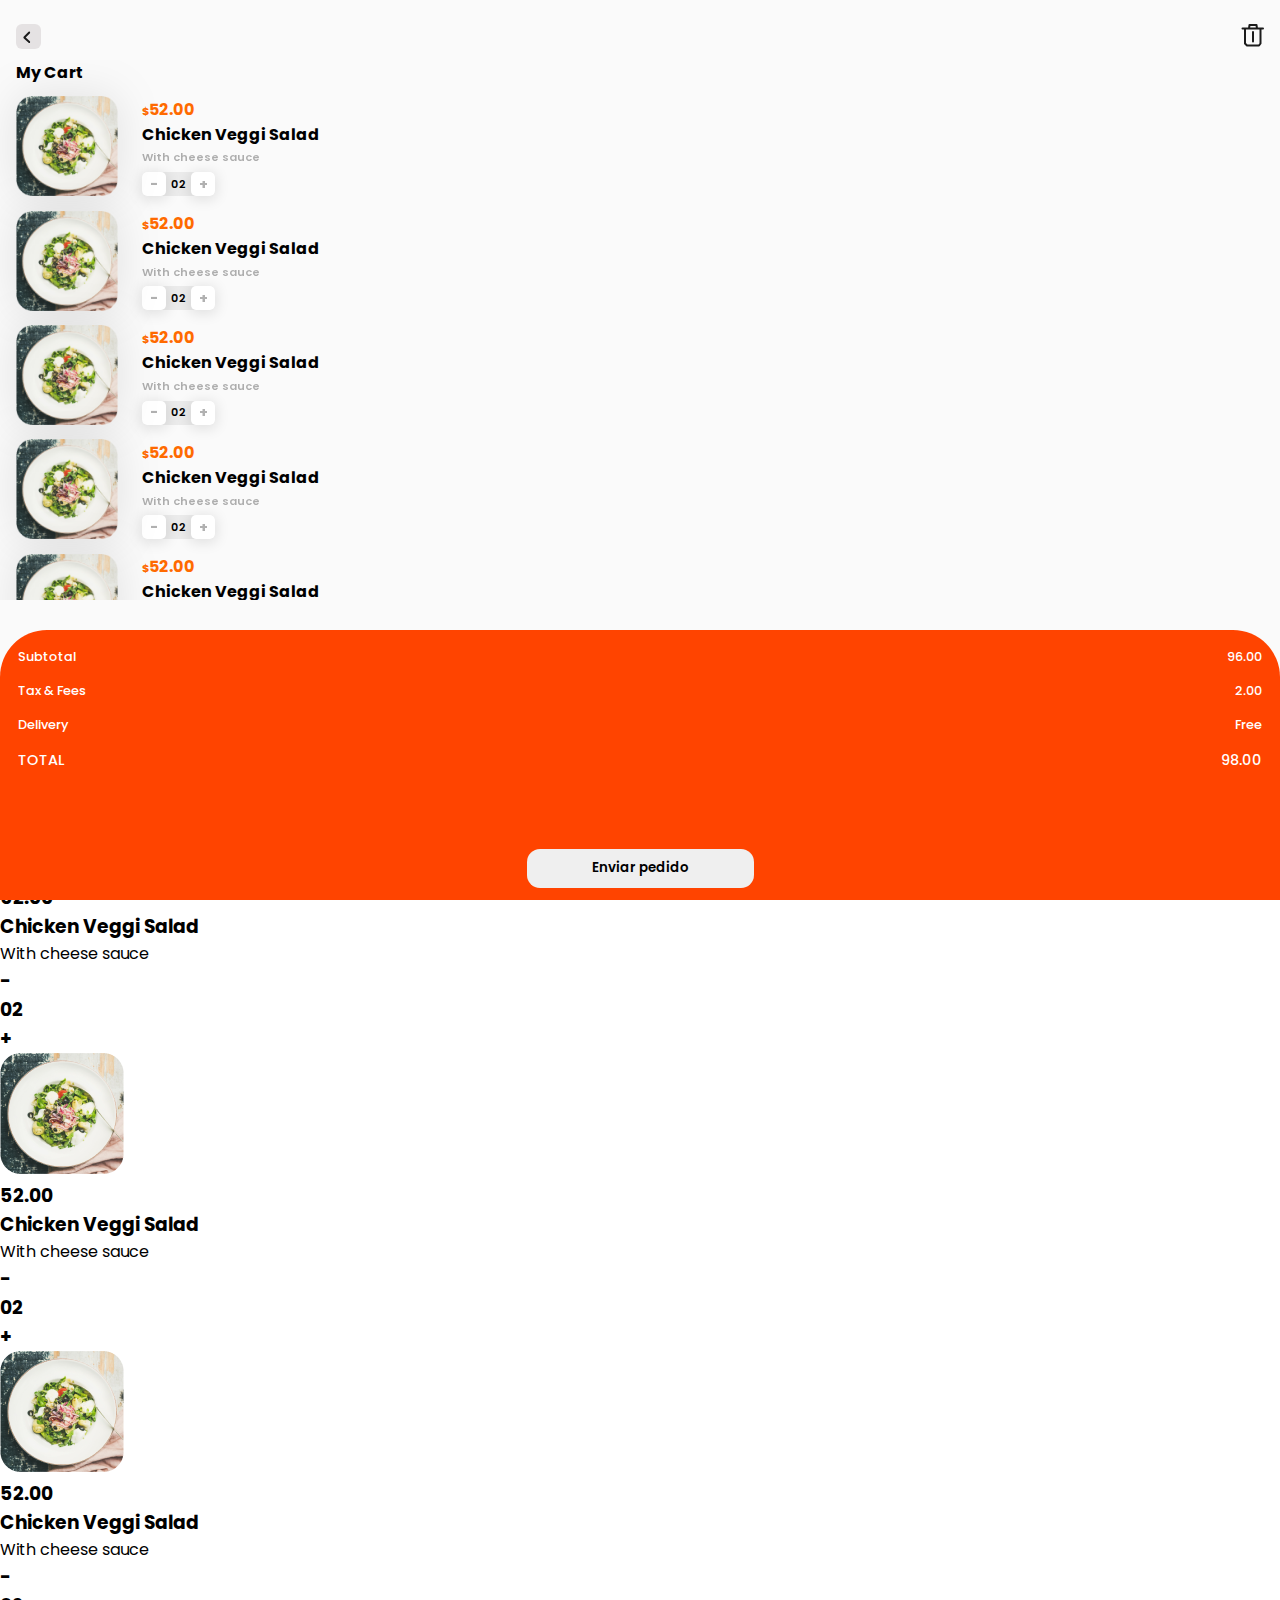
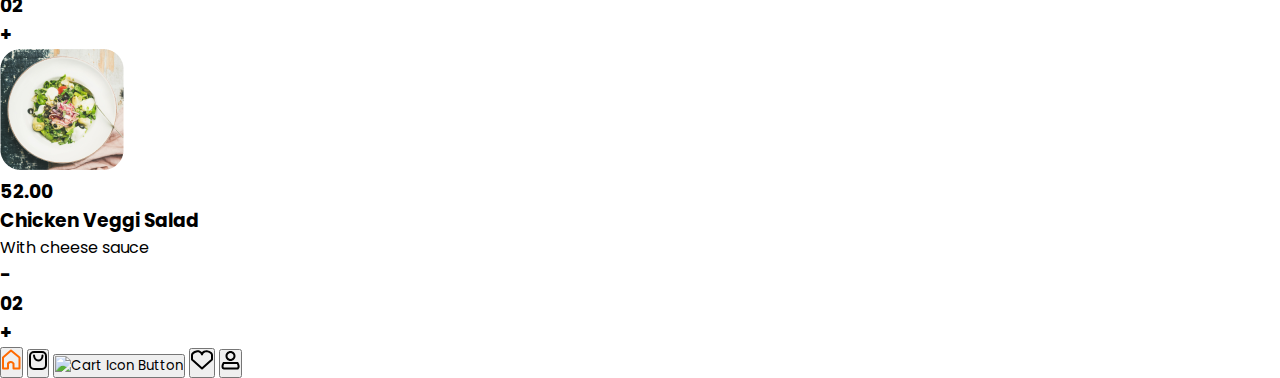
==== index.html @ b4aab3a8 "summary_placed" ====
<!DOCTYPE html>
<html lang="en" dir="ltr">

  <head>
    <meta charset="utf-8">
    <meta http-equiv="X-UA-Compatible" content="IE=edge">
    <meta name="viewport" content="width=device-width,initial-scale=1.0">
    <link rel="preconnect" href="https://fonts.gstatic.com">
    <link href="https://fonts.googleapis.com/css2?family=Poppins:wght@200;300;400;500;600;700&display=swap" rel="stylesheet">
    <link rel="stylesheet" href="./css/app.css">
    <title>Food For Home</title>
  </head>

  <body>
    <div class="main-page">

      <header>
        <nav>
          <h2 class="logo">Food House</h2>
          <img src="./img/menu.svg" alt="">
        </nav>
        <div class="title">
          <h1>Food For Home</h1>
          <p>Lorem ipsum dolor sit amet, consectetur</p>
        </div>
      </header>

      <main>
        <section class="clasification">
          <div class="clasification__item">
            <img src="./img/breakfast.svg" alt="">
            <h4>Breakfast</h4>
          </div>
          <div class="clasification__item">
            <img src="./img/fast-food.svg" alt="">
            <h4>Fast Food</h4>
          </div>
          <div class="clasification__item">
            <img src="./img/dinner.svg" alt="">
            <h4>Dinner</h4>
          </div>
          <div class="clasification__item">
            <img src="./img/cake-slice.svg" alt="">
            <h4>Dessert</h4>
          </div>
        </section>

        <section class="menu">
          <div class="menu__item">
            <img class="menu__item-img" src="./img/chicken-veggi-salad.png" alt="">
            <div class="menu__item-text">
              <h3 class="menu__item-price">52.00</h3>
              <h3 class="menu__item-title">Chicken Veggi Salad</h3>
              <p class="menu__item-desc">With cheese sauce</p>
              <div class="menu__item-amount">
                <div class="menu__item-amount-minus">
                  <h3>-</h3>
                </div>
                <h3 class="menu__item-amount-count">02</h3>
                <div class="menu__item-amount-plus">
                  <h3>+</h3>
                </div>
              </div>
            </div>
          </div>
          <div class="menu__item">
            <img class="menu__item-img" src="./img/chicken-veggi-salad.png" alt="">
            <div class="menu__item-text">
              <h3 class="menu__item-price">52.00</h3>
              <h3 class="menu__item-title">Chicken Veggi Salad</h3>
              <p class="menu__item-desc">With cheese sauce</p>
              <div class="menu__item-amount">
                <div class="menu__item-amount-minus">
                  <h3>-</h3>
                </div>
                <h3 class="menu__item-amount-count">02</h3>
                <div class="menu__item-amount-plus">
                  <h3>+</h3>
                </div>
              </div>
            </div>
          </div>
          <div class="menu__item">
            <img class="menu__item-img" src="./img/chicken-veggi-salad.png" alt="">
            <div class="menu__item-text">
              <h3 class="menu__item-price">52.00</h3>
              <h3 class="menu__item-title">Chicken Veggi Salad</h3>
              <p class="menu__item-desc">With cheese sauce</p>
              <div class="menu__item-amount">
                <div class="menu__item-amount-minus">
                  <h3>-</h3>
                </div>
                <h3 class="menu__item-amount-count">02</h3>
                <div class="menu__item-amount-plus">
                  <h3>+</h3>
                </div>
              </div>
            </div>
          </div>
          <div class="menu__item">
            <img class="menu__item-img" src="./img/chicken-veggi-salad.png" alt="">
            <div class="menu__item-text">
              <h3 class="menu__item-price">52.00</h3>
              <h3 class="menu__item-title">Chicken Veggi Salad</h3>
              <p class="menu__item-desc">With cheese sauce</p>
              <div class="menu__item-amount">
                <div class="menu__item-amount-minus">
                  <h3>-</h3>
                </div>
                <h3 class="menu__item-amount-count">02</h3>
                <div class="menu__item-amount-plus">
                  <h3>+</h3>
                </div>
              </div>
            </div>
          </div>
          <div class="menu__item">
            <img class="menu__item-img" src="./img/chicken-veggi-salad.png" alt="">
            <div class="menu__item-text">
              <h3 class="menu__item-price">52.00</h3>
              <h3 class="menu__item-title">Chicken Veggi Salad</h3>
              <p class="menu__item-desc">With cheese sauce</p>
              <div class="menu__item-amount">
                <div class="menu__item-amount-minus">
                  <h3>-</h3>
                </div>
                <h3 class="menu__item-amount-count">02</h3>
                <div class="menu__item-amount-plus">
                  <h3>+</h3>
                </div>
              </div>
            </div>
          </div>
        </section>
      </main>

      <nav class="icons-footer">
        <div class="nav__greadient"></div>
        <button class="home" type="button" name="button">
          <svg width="19" height="21" viewBox="0 0 19 21" fill="none" xmlns="http://www.w3.org/2000/svg">
            <path d="M6 19.5H1V8.5L9 1.5L17.5 8.5V19.5H11.5V14.5C9.5 11.7 7 13.3333 6 14.5V19.5Z" stroke="#FF6900" stroke-width="2" stroke-linecap="square" stroke-linejoin="round" />
          </svg>
        </button>
        <button class="pack" type="button" name="button">
          <svg width="18" height="19" viewBox="0 0 18 19" fill="none" xmlns="http://www.w3.org/2000/svg">
            <path d="M5 4.5C5 4.5 5.5 9.5 9.5 9.5C13.5 9.5 13.5 4.5 13.5 4.5M5 18H13C15.2091 18 17 16.2091 17 14V5C17 2.79086 15.2091 1 13 1H5C2.79086 1 1 2.79086 1 5V14C1 16.2091 2.79086 18 5 18Z" stroke="black" stroke-opacity="1" stroke-width="2"
              stroke-linecap="round" stroke-linejoin="round" />
          </svg>
        </button>
        <button class="boton-cart" type="button" name="button">
          <img src="./img/vector_cart.svg" alt="Cart Icon Button">
        </button>
        <button class="heart" type="button" name="button">
          <svg width="22" height="20" viewBox="0 0 22 20" fill="none" xmlns="http://www.w3.org/2000/svg">
            <path opacity="1"
              d="M1.66896 8.75678C1.25845 8.38732 0.626165 8.4206 0.256706 8.83111C-0.112753 9.24162 -0.0794747 9.87391 0.331035 10.2434L1.66896 8.75678ZM11 18.5001L10.331 19.2434C10.7113 19.5856 11.2887 19.5856 11.669 19.2434L11 18.5001ZM21 9.50007L21.669 10.2434C21.8797 10.0537 22 9.78356 22 9.50007H21ZM10.0352 4.23697C9.88992 4.76979 10.2041 5.31953 10.7369 5.46485C11.2697 5.61016 11.8194 5.29603 11.9648 4.7632L10.0352 4.23697ZM0 9.50008C0 10.0524 0.447715 10.5001 1 10.5001C1.55228 10.5001 2 10.0524 2 9.50008H0ZM10.0352 4.76321C10.1806 5.29603 10.7303 5.61017 11.2631 5.46486C11.7959 5.31954 12.1101 4.7698 11.9648 4.23697L10.0352 4.76321ZM0.331035 10.2434L10.331 19.2434L11.669 17.7568L1.66896 8.75678L0.331035 10.2434ZM11.669 19.2434L21.669 10.2434L20.331 8.75678L10.331 17.7568L11.669 19.2434ZM22 9.50007V5.00007H20V9.50007H22ZM22 5.00007C22 3.70078 21.2174 2.62842 20.2639 1.88381C19.2967 1.12843 18.0261 0.599352 16.7226 0.387975C15.4201 0.176765 13.9993 0.269809 12.7621 0.864406C11.4933 1.47424 10.4866 2.58191 10.0352 4.23697L11.9648 4.7632C12.2634 3.66826 12.8817 3.02593 13.6285 2.66702C14.407 2.29286 15.3924 2.1984 16.4024 2.36219C17.4114 2.5258 18.3596 2.93422 19.0329 3.46009C19.7201 3.99673 20 4.54936 20 5.00007H22ZM2 9.50008V5.21515H0V9.50008H2ZM2 5.21515C2 4.75972 2.28487 4.19123 2.97888 3.63219C3.65742 3.0856 4.60976 2.65314 5.6198 2.46587C6.63203 2.27819 7.61427 2.35198 8.38632 2.7076C9.12357 3.04719 9.73745 3.67133 10.0352 4.76321L11.9648 4.23697C11.5125 2.57886 10.5014 1.47988 9.22305 0.891046C7.97948 0.318241 6.55547 0.258298 5.2552 0.499383C3.95274 0.740873 2.68633 1.29967 1.72425 2.07466C0.77763 2.83719 0 3.92058 0 5.21515H2Z"
              fill="black" fill-opacity="1" />
          </svg>
        </button>
        <button class="user" type="button" name="button">
          <svg width="19" height="19" viewBox="0 0 19 19" fill="none" xmlns="http://www.w3.org/2000/svg">
            <path fill-rule="evenodd" clip-rule="evenodd"
              d="M9.5 8C11.1569 8 12.5 6.65685 12.5 5C12.5 3.34315 11.1569 2 9.5 2C7.84314 2 6.5 3.34315 6.5 5C6.5 6.65685 7.84314 8 9.5 8ZM9.5 10C12.2614 10 14.5 7.76142 14.5 5C14.5 2.23858 12.2614 0 9.5 0C6.73857 0 4.5 2.23858 4.5 5C4.5 7.76142 6.73857 10 9.5 10ZM15.9181 13H3.18623C2.89756 13.5603 2.6246 14.2677 2.53244 14.9365C2.42977 15.6816 2.56128 16.1808 2.92286 16.5H16.1814C16.543 16.1808 16.6745 15.6816 16.5719 14.9365C16.4797 14.2677 16.2067 13.5603 15.9181 13ZM16.5183 18.5H16.6803C17.0771 18.5 17.42 18.2688 17.5815 17.9338C18.5612 17.0232 18.7006 15.7336 18.5531 14.6635C18.3832 13.4303 17.8197 12.2291 17.3579 11.4859C17.3399 11.4559 17.3203 11.4269 17.2993 11.399C17.2127 11.2835 17.1049 11.1916 16.9847 11.1251C16.8648 11.0585 16.7297 11.0159 16.586 11.0036C16.5517 11.0007 16.5172 10.9994 16.4827 11H2.6043C2.25951 11 1.93904 11.1776 1.7563 11.47C1.29266 12.2118 0.722314 13.4214 0.551161 14.6635C0.37896 15.9132 0.598018 17.4624 2.08981 18.3575C2.24522 18.4507 2.42306 18.5 2.6043 18.5H16.4836C16.4951 18.5002 16.5067 18.5002 16.5183 18.5Z"
              fill="black" fill-opacity="1" />
          </svg>
        </button>
      </nav>

    </div>



    <div class="cart-page">

      <nav class="cart-nav">
        <div class="cart-nav__back">
          <svg width="7" height="12" viewBox="0 0 7 12" fill="none" xmlns="http://www.w3.org/2000/svg">
            <path d="M6 1.5L1 6.5L6 11" stroke="#1C1C1C" stroke-width="2" stroke-linecap="round" stroke-linejoin="round" />
          </svg>
        </div>
        <svg class="cart-nav__clear" width="23" height="23" viewBox="0 0 23 23" fill="none" xmlns="http://www.w3.org/2000/svg">
          <path d="M1.5 4.5H4M22 4.5H19.5M4 4.5V19.5L6 21.5H18L19.5 19.5V4.5M4 4.5H8M19.5 4.5H16M8 4.5L8.5 1H15.5L16 4.5M8 4.5H16" stroke="#1C1C1C" stroke-width="2" stroke-linecap="round" stroke-linejoin="round" />
          <path d="M12 8V17.5" stroke="#1C1C1C" stroke-width="2" stroke-linecap="round" stroke-linejoin="round" />
        </svg>
      </nav>

      <section class="cart">
        <h2 class="cart__title">My Cart</h3>
          <div class="cart__item">
            <div class="cart__item">
              <img class="cart__item-img" src="./img/chicken-veggi-salad.png" alt="">
              <div class="cart__item-text">
                <h3 class="cart__item-price">52.00</h3>
                <h3 class="cart__item-title">Chicken Veggi Salad</h3>
                <p class="cart__item-desc">With cheese sauce</p>
                <div class="cart__item-amount">
                  <div class="cart__item-amount-minus">
                    <h3>-</h3>
                  </div>
                  <h3 class="cart__item-amount-count">02</h3>
                  <div class="cart__item-amount-plus">
                    <h3>+</h3>
                  </div>
                </div>
              </div>
            </div>
          </div>
          <div class="cart__item">
            <div class="cart__item">
              <img class="cart__item-img" src="./img/chicken-veggi-salad.png" alt="">
              <div class="cart__item-text">
                <h3 class="cart__item-price">52.00</h3>
                <h3 class="cart__item-title">Chicken Veggi Salad</h3>
                <p class="cart__item-desc">With cheese sauce</p>
                <div class="cart__item-amount">
                  <div class="cart__item-amount-minus">
                    <h3>-</h3>
                  </div>
                  <h3 class="cart__item-amount-count">02</h3>
                  <div class="cart__item-amount-plus">
                    <h3>+</h3>
                  </div>
                </div>
              </div>
            </div>
          </div>
          <div class="cart__item">
            <div class="cart__item">
              <img class="cart__item-img" src="./img/chicken-veggi-salad.png" alt="">
              <div class="cart__item-text">
                <h3 class="cart__item-price">52.00</h3>
                <h3 class="cart__item-title">Chicken Veggi Salad</h3>
                <p class="cart__item-desc">With cheese sauce</p>
                <div class="cart__item-amount">
                  <div class="cart__item-amount-minus">
                    <h3>-</h3>
                  </div>
                  <h3 class="cart__item-amount-count">02</h3>
                  <div class="cart__item-amount-plus">
                    <h3>+</h3>
                  </div>
                </div>
              </div>
            </div>
          </div>
          <div class="cart__item">
            <div class="cart__item">
              <img class="cart__item-img" src="./img/chicken-veggi-salad.png" alt="">
              <div class="cart__item-text">
                <h3 class="cart__item-price">52.00</h3>
                <h3 class="cart__item-title">Chicken Veggi Salad</h3>
                <p class="cart__item-desc">With cheese sauce</p>
                <div class="cart__item-amount">
                  <div class="cart__item-amount-minus">
                    <h3>-</h3>
                  </div>
                  <h3 class="cart__item-amount-count">02</h3>
                  <div class="cart__item-amount-plus">
                    <h3>+</h3>
                  </div>
                </div>
              </div>
            </div>
          </div>
          <div class="cart__item">
            <div class="cart__item">
              <img class="cart__item-img" src="./img/chicken-veggi-salad.png" alt="">
              <div class="cart__item-text">
                <h3 class="cart__item-price">52.00</h3>
                <h3 class="cart__item-title">Chicken Veggi Salad</h3>
                <p class="cart__item-desc">With cheese sauce</p>
                <div class="cart__item-amount">
                  <div class="cart__item-amount-minus">
                    <h3>-</h3>
                  </div>
                  <h3 class="cart__item-amount-count">02</h3>
                  <div class="cart__item-amount-plus">
                    <h3>+</h3>
                  </div>
                </div>
              </div>
            </div>
          </div>

      </section>


      <section class="cart-summary">

        <div class="cart-summary__info">

          <div class="summary__subtotal-caja"> 
            <p class="summary__subtotal">Subtotal</p>
            <p class="summary__subtotal__price">96.00</p>
          </div>

        <div class="summary__tax-fees-price"> 

            <p class="summary__tax-fees">Tax & Fees</p>
            <p class="summary__tax-fees__price">2.00</p>

          </div>
          <div class="summary__delivery-total">

            <p class="summary__delivery">Delivery</p>
            <p class="summary__delivery__price">Free</p>
          </div> 

        <div class="summary__total-price"> 

          <p class="summary__total">TOTAL</p>
          <p class="summary__total__price">98.00</p>
        </div>

        </div>
        <button class="enviar-pedido" type="button" name="button">Enviar pedido</button>
      </section>
    </main>
    
        

  </body>

</html>
---- css/app.css ----
@import url("./components/main-section-header.css");
@import url("./components/main-section-main.css");
@import url("./components/main-section-nav.css");
@import url("./components/cart-section-nav.css");
@import url("./components/cart-section-main.css");
@import url("./components/cart-section-summary.css");

/* GENERAL DESPOSITION */
* {
  box-sizing: border-box;
  font-family: 'Poppins', sans-serif;
  margin: 0;
  padding: 0;
}

body {
  overflow: hidden;
}

.cart-page {
  background-color: #FAFAFA;
  height: 100vh;
  position: absolute;
  top: 0;
  width: 100vw;
  /*display: none;*/
}
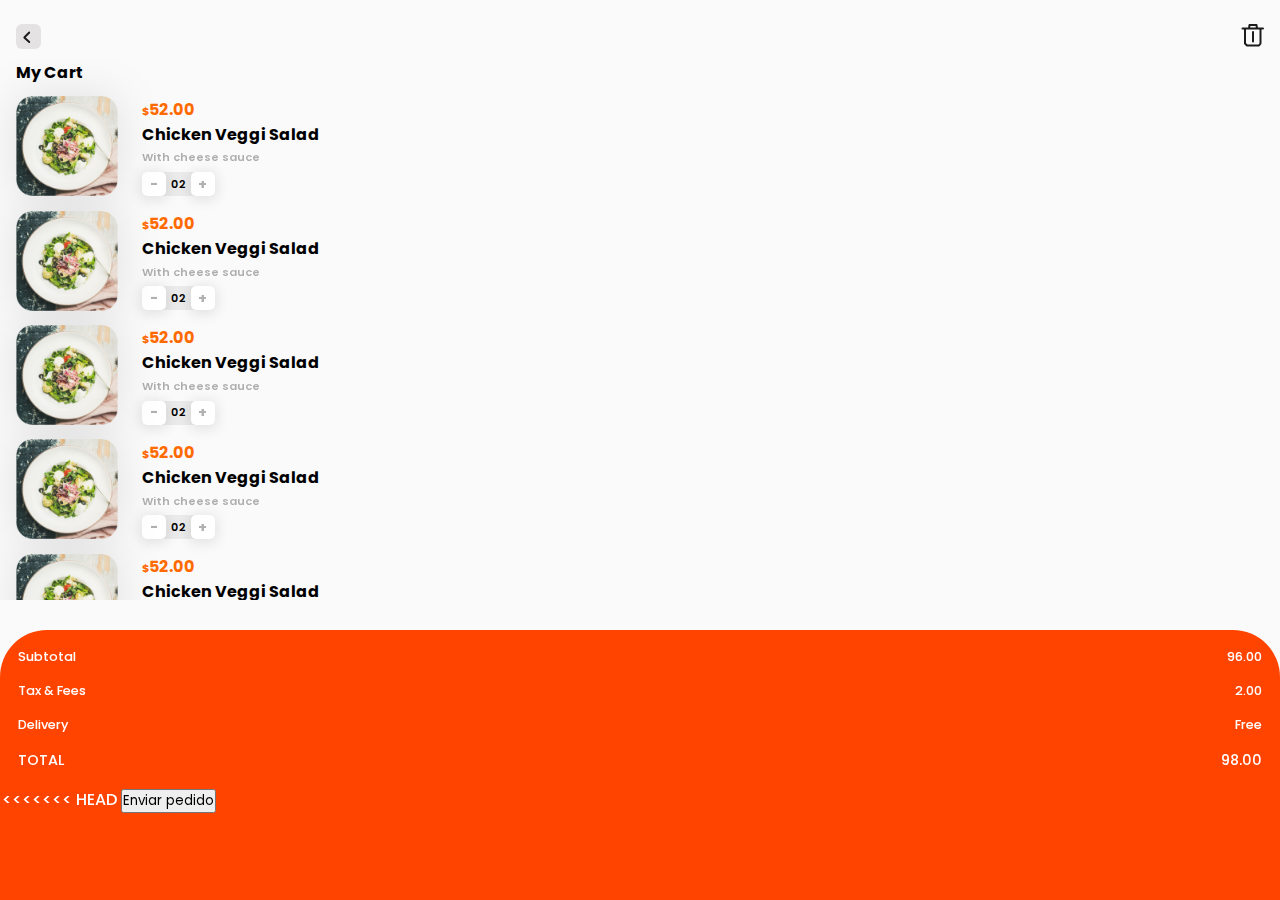
==== commit 039d3c76: "css-small-changes" ====
--- a/index.html
+++ b/index.html
@@ -6,8 +6,10 @@
     <meta http-equiv="X-UA-Compatible" content="IE=edge">
     <meta name="viewport" content="width=device-width,initial-scale=1.0">
     <link rel="preconnect" href="https://fonts.gstatic.com">
+
     <link href="https://fonts.googleapis.com/css2?family=Poppins:wght@200;300;400;500;600;700&display=swap" rel="stylesheet">
     <link rel="stylesheet" href="./css/app.css">
+
     <title>Food For Home</title>
   </head>
 
@@ -46,96 +48,18 @@
         </section>
 
         <section class="menu">
-          <div class="menu__item">
-            <img class="menu__item-img" src="./img/chicken-veggi-salad.png" alt="">
-            <div class="menu__item-text">
-              <h3 class="menu__item-price">52.00</h3>
-              <h3 class="menu__item-title">Chicken Veggi Salad</h3>
-              <p class="menu__item-desc">With cheese sauce</p>
-              <div class="menu__item-amount">
-                <div class="menu__item-amount-minus">
-                  <h3>-</h3>
-                </div>
-                <h3 class="menu__item-amount-count">02</h3>
-                <div class="menu__item-amount-plus">
-                  <h3>+</h3>
-                </div>
-              </div>
-            </div>
-          </div>
-          <div class="menu__item">
-            <img class="menu__item-img" src="./img/chicken-veggi-salad.png" alt="">
-            <div class="menu__item-text">
-              <h3 class="menu__item-price">52.00</h3>
-              <h3 class="menu__item-title">Chicken Veggi Salad</h3>
-              <p class="menu__item-desc">With cheese sauce</p>
-              <div class="menu__item-amount">
-                <div class="menu__item-amount-minus">
-                  <h3>-</h3>
-                </div>
-                <h3 class="menu__item-amount-count">02</h3>
-                <div class="menu__item-amount-plus">
-                  <h3>+</h3>
-                </div>
-              </div>
-            </div>
-          </div>
-          <div class="menu__item">
-            <img class="menu__item-img" src="./img/chicken-veggi-salad.png" alt="">
-            <div class="menu__item-text">
-              <h3 class="menu__item-price">52.00</h3>
-              <h3 class="menu__item-title">Chicken Veggi Salad</h3>
-              <p class="menu__item-desc">With cheese sauce</p>
-              <div class="menu__item-amount">
-                <div class="menu__item-amount-minus">
-                  <h3>-</h3>
-                </div>
-                <h3 class="menu__item-amount-count">02</h3>
-                <div class="menu__item-amount-plus">
-                  <h3>+</h3>
-                </div>
-              </div>
-            </div>
-          </div>
-          <div class="menu__item">
-            <img class="menu__item-img" src="./img/chicken-veggi-salad.png" alt="">
-            <div class="menu__item-text">
-              <h3 class="menu__item-price">52.00</h3>
-              <h3 class="menu__item-title">Chicken Veggi Salad</h3>
-              <p class="menu__item-desc">With cheese sauce</p>
-              <div class="menu__item-amount">
-                <div class="menu__item-amount-minus">
-                  <h3>-</h3>
-                </div>
-                <h3 class="menu__item-amount-count">02</h3>
-                <div class="menu__item-amount-plus">
-                  <h3>+</h3>
-                </div>
-              </div>
-            </div>
-          </div>
-          <div class="menu__item">
-            <img class="menu__item-img" src="./img/chicken-veggi-salad.png" alt="">
-            <div class="menu__item-text">
-              <h3 class="menu__item-price">52.00</h3>
-              <h3 class="menu__item-title">Chicken Veggi Salad</h3>
-              <p class="menu__item-desc">With cheese sauce</p>
-              <div class="menu__item-amount">
-                <div class="menu__item-amount-minus">
-                  <h3>-</h3>
-                </div>
-                <h3 class="menu__item-amount-count">02</h3>
-                <div class="menu__item-amount-plus">
-                  <h3>+</h3>
-                </div>
-              </div>
-            </div>
-          </div>
+          <!---------------------------------------------------------------->
+          <!---------------------------------------------------------------->
+          <!-- HERE GOES ALL THE MENU ITEMS INCLUDED IN THE CONTENT ARRAY -->
+          <!---------------------------------------------------------------->
+          <!---------------------------------------------------------------->
         </section>
       </main>
 
       <nav class="icons-footer">
+
         <div class="nav__greadient"></div>
+
         <button class="home" type="button" name="button">
           <svg width="19" height="21" viewBox="0 0 19 21" fill="none" xmlns="http://www.w3.org/2000/svg">
             <path d="M6 19.5H1V8.5L9 1.5L17.5 8.5V19.5H11.5V14.5C9.5 11.7 7 13.3333 6 14.5V19.5Z" stroke="#FF6900" stroke-width="2" stroke-linecap="square" stroke-linejoin="round" />
@@ -188,83 +112,83 @@
         <h2 class="cart__title">My Cart</h3>
           <div class="cart__item">
             <div class="cart__item">
-              <img class="cart__item-img" src="./img/chicken-veggi-salad.png" alt="">
-              <div class="cart__item-text">
-                <h3 class="cart__item-price">52.00</h3>
-                <h3 class="cart__item-title">Chicken Veggi Salad</h3>
-                <p class="cart__item-desc">With cheese sauce</p>
-                <div class="cart__item-amount">
-                  <div class="cart__item-amount-minus">
-                    <h3>-</h3>
-                  </div>
-                  <h3 class="cart__item-amount-count">02</h3>
-                  <div class="cart__item-amount-plus">
-                    <h3>+</h3>
-                  </div>
-                </div>
-              </div>
-            </div>
-          </div>
-          <div class="cart__item">
-            <div class="cart__item">
-              <img class="cart__item-img" src="./img/chicken-veggi-salad.png" alt="">
-              <div class="cart__item-text">
-                <h3 class="cart__item-price">52.00</h3>
-                <h3 class="cart__item-title">Chicken Veggi Salad</h3>
-                <p class="cart__item-desc">With cheese sauce</p>
-                <div class="cart__item-amount">
-                  <div class="cart__item-amount-minus">
-                    <h3>-</h3>
-                  </div>
-                  <h3 class="cart__item-amount-count">02</h3>
-                  <div class="cart__item-amount-plus">
-                    <h3>+</h3>
-                  </div>
-                </div>
-              </div>
-            </div>
-          </div>
-          <div class="cart__item">
-            <div class="cart__item">
-              <img class="cart__item-img" src="./img/chicken-veggi-salad.png" alt="">
-              <div class="cart__item-text">
-                <h3 class="cart__item-price">52.00</h3>
-                <h3 class="cart__item-title">Chicken Veggi Salad</h3>
-                <p class="cart__item-desc">With cheese sauce</p>
-                <div class="cart__item-amount">
-                  <div class="cart__item-amount-minus">
-                    <h3>-</h3>
-                  </div>
-                  <h3 class="cart__item-amount-count">02</h3>
-                  <div class="cart__item-amount-plus">
-                    <h3>+</h3>
-                  </div>
-                </div>
-              </div>
-            </div>
-          </div>
-          <div class="cart__item">
-            <div class="cart__item">
-              <img class="cart__item-img" src="./img/chicken-veggi-salad.png" alt="">
-              <div class="cart__item-text">
-                <h3 class="cart__item-price">52.00</h3>
-                <h3 class="cart__item-title">Chicken Veggi Salad</h3>
-                <p class="cart__item-desc">With cheese sauce</p>
-                <div class="cart__item-amount">
-                  <div class="cart__item-amount-minus">
-                    <h3>-</h3>
-                  </div>
-                  <h3 class="cart__item-amount-count">02</h3>
-                  <div class="cart__item-amount-plus">
-                    <h3>+</h3>
-                  </div>
-                </div>
-              </div>
-            </div>
-          </div>
-          <div class="cart__item">
-            <div class="cart__item">
-              <img class="cart__item-img" src="./img/chicken-veggi-salad.png" alt="">
+              <img class="cart__item-img" src="./img/food/chicken-veggi-salad.png" alt="">
+              <div class="cart__item-text">
+                <h3 class="cart__item-price">52.00</h3>
+                <h3 class="cart__item-title">Chicken Veggi Salad</h3>
+                <p class="cart__item-desc">With cheese sauce</p>
+                <div class="cart__item-amount">
+                  <div class="cart__item-amount-minus">
+                    <h3>-</h3>
+                  </div>
+                  <h3 class="cart__item-amount-count">02</h3>
+                  <div class="cart__item-amount-plus">
+                    <h3>+</h3>
+                  </div>
+                </div>
+              </div>
+            </div>
+          </div>
+          <div class="cart__item">
+            <div class="cart__item">
+              <img class="cart__item-img" src="./img/food/chicken-veggi-salad.png" alt="">
+              <div class="cart__item-text">
+                <h3 class="cart__item-price">52.00</h3>
+                <h3 class="cart__item-title">Chicken Veggi Salad</h3>
+                <p class="cart__item-desc">With cheese sauce</p>
+                <div class="cart__item-amount">
+                  <div class="cart__item-amount-minus">
+                    <h3>-</h3>
+                  </div>
+                  <h3 class="cart__item-amount-count">02</h3>
+                  <div class="cart__item-amount-plus">
+                    <h3>+</h3>
+                  </div>
+                </div>
+              </div>
+            </div>
+          </div>
+          <div class="cart__item">
+            <div class="cart__item">
+              <img class="cart__item-img" src="./img/food/chicken-veggi-salad.png" alt="">
+              <div class="cart__item-text">
+                <h3 class="cart__item-price">52.00</h3>
+                <h3 class="cart__item-title">Chicken Veggi Salad</h3>
+                <p class="cart__item-desc">With cheese sauce</p>
+                <div class="cart__item-amount">
+                  <div class="cart__item-amount-minus">
+                    <h3>-</h3>
+                  </div>
+                  <h3 class="cart__item-amount-count">02</h3>
+                  <div class="cart__item-amount-plus">
+                    <h3>+</h3>
+                  </div>
+                </div>
+              </div>
+            </div>
+          </div>
+          <div class="cart__item">
+            <div class="cart__item">
+              <img class="cart__item-img" src="./img/food/chicken-veggi-salad.png" alt="">
+              <div class="cart__item-text">
+                <h3 class="cart__item-price">52.00</h3>
+                <h3 class="cart__item-title">Chicken Veggi Salad</h3>
+                <p class="cart__item-desc">With cheese sauce</p>
+                <div class="cart__item-amount">
+                  <div class="cart__item-amount-minus">
+                    <h3>-</h3>
+                  </div>
+                  <h3 class="cart__item-amount-count">02</h3>
+                  <div class="cart__item-amount-plus">
+                    <h3>+</h3>
+                  </div>
+                </div>
+              </div>
+            </div>
+          </div>
+          <div class="cart__item">
+            <div class="cart__item">
+              <img class="cart__item-img" src="./img/food/chicken-veggi-salad.png" alt="">
               <div class="cart__item-text">
                 <h3 class="cart__item-price">52.00</h3>
                 <h3 class="cart__item-title">Chicken Veggi Salad</h3>
@@ -289,12 +213,12 @@
 
         <div class="cart-summary__info">
 
-          <div class="summary__subtotal-caja"> 
+          <div class="summary__subtotal-caja">
             <p class="summary__subtotal">Subtotal</p>
             <p class="summary__subtotal__price">96.00</p>
           </div>
 
-        <div class="summary__tax-fees-price"> 
+          <div class="summary__tax-fees-price">
 
             <p class="summary__tax-fees">Tax & Fees</p>
             <p class="summary__tax-fees__price">2.00</p>
@@ -304,21 +228,25 @@
 
             <p class="summary__delivery">Delivery</p>
             <p class="summary__delivery__price">Free</p>
-          </div> 
-
-        <div class="summary__total-price"> 
-
-          <p class="summary__total">TOTAL</p>
-          <p class="summary__total__price">98.00</p>
-        </div>
-
-        </div>
-        <button class="enviar-pedido" type="button" name="button">Enviar pedido</button>
+          </div>
+
+          <div class="summary__total-price">
+
+            <p class="summary__total">TOTAL</p>
+            <p class="summary__total__price">98.00</p>
+          </div>
+          <<<<<<< HEAD <button type="button" name="button">Enviar pedido</button>
       </section>
+    </div>
+
+    <script type="module" src="./js/app.js" charset="utf-8"></script>
+    =======
+
+    </div>
+    <button class="enviar-pedido" type="button" name="button">Enviar pedido</button>
+    </section>
     </main>
     
-        
-
   </body>
 
 </html>--- a/css/app.css
+++ b/css/app.css
@@ -23,5 +23,9 @@
   position: absolute;
   top: 0;
   width: 100vw;
+<<<<<<< HEAD
   /*display: none;*/
+=======
+  /* display: none; */
+>>>>>>> 26042701d78e76b449ad3bd1c6cbb0607c866197
 }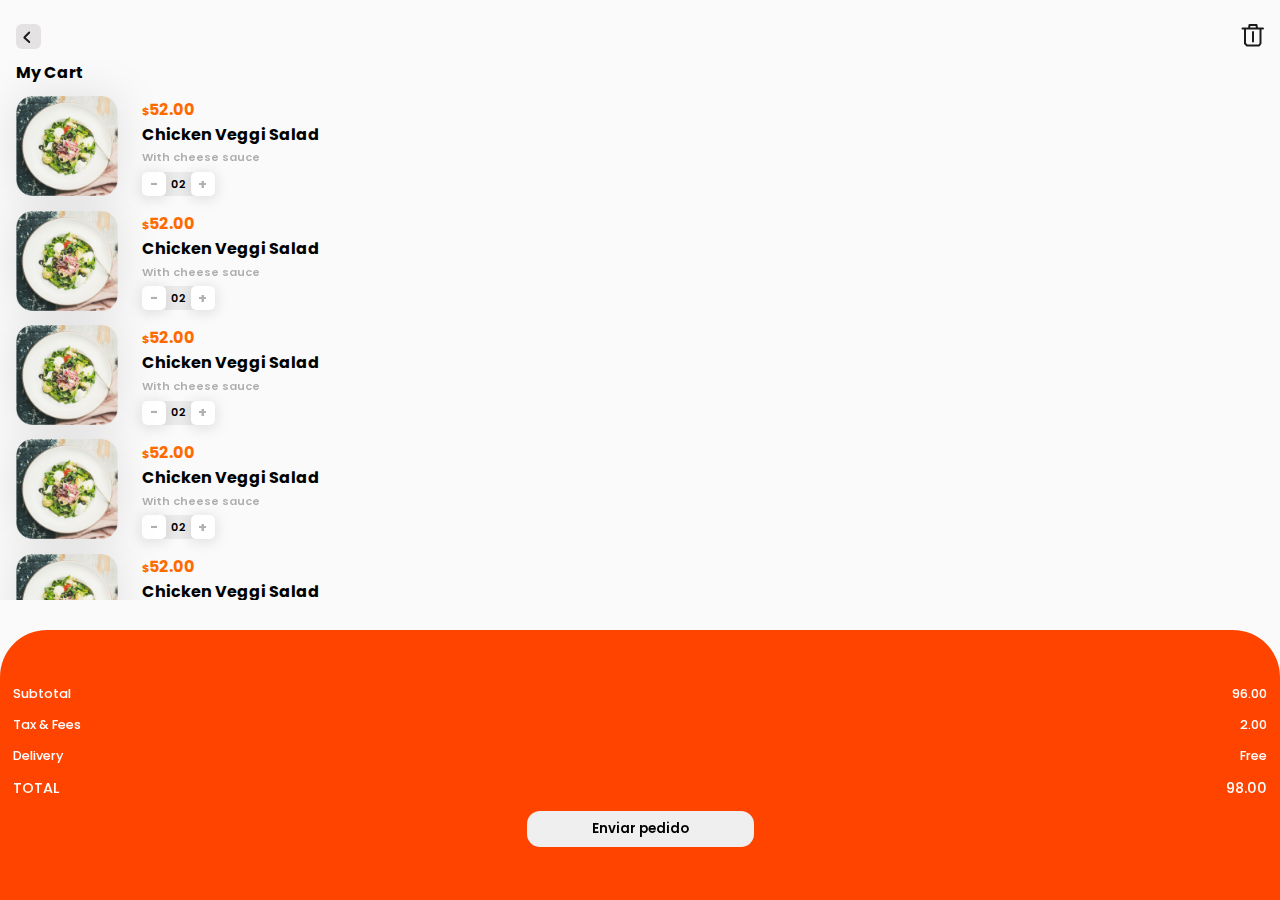
==== commit d8ef8a8a: "resuelto errores randoms" ====
--- a/index.html
+++ b/index.html
@@ -6,92 +6,89 @@
     <meta http-equiv="X-UA-Compatible" content="IE=edge">
     <meta name="viewport" content="width=device-width,initial-scale=1.0">
     <link rel="preconnect" href="https://fonts.gstatic.com">
-
     <link href="https://fonts.googleapis.com/css2?family=Poppins:wght@200;300;400;500;600;700&display=swap" rel="stylesheet">
     <link rel="stylesheet" href="./css/app.css">
-
     <title>Food For Home</title>
   </head>
 
   <body>
-    <div class="main-page">
-
-      <header>
-        <nav>
-          <h2 class="logo">Food House</h2>
-          <img src="./img/menu.svg" alt="">
+    <div class="general-container">
+      <div class="main-page">
+        <header>
+          <nav>
+            <h2 class="logo">Food House</h2>
+            <img src="./img/menu.svg" alt="">
+          </nav>
+          <div class="title">
+            <h1>Food For Home</h1>
+            <p>Lorem ipsum dolor sit amet, consectetur</p>
+          </div>
+        </header>
+
+        <main>
+          <section class="clasification">
+            <div class="clasification__item">
+              <img src="./img/breakfast.svg" alt="">
+              <h4>Breakfast</h4>
+            </div>
+            <div class="clasification__item">
+              <img src="./img/fast-food.svg" alt="">
+              <h4>Fast Food</h4>
+            </div>
+            <div class="clasification__item">
+              <img src="./img/dinner.svg" alt="">
+              <h4>Dinner</h4>
+            </div>
+            <div class="clasification__item">
+              <img src="./img/cake-slice.svg" alt="">
+              <h4>Dessert</h4>
+            </div>
+          </section>
+
+          <section class="menu">
+            <!---------------------------------------------------------------->
+            <!---------------------------------------------------------------->
+            <!-- HERE GOES ALL THE MENU ITEMS INCLUDED IN THE CONTENT ARRAY -->
+            <!---------------------------------------------------------------->
+            <!---------------------------------------------------------------->
+          </section>
+        </main>
+
+        <nav class="icons-footer">
+
+          <div class="nav__greadient"></div>
+
+          <button class="home" type="button" name="button">
+            <svg width="19" height="21" viewBox="0 0 19 21" fill="none" xmlns="http://www.w3.org/2000/svg">
+              <path d="M6 19.5H1V8.5L9 1.5L17.5 8.5V19.5H11.5V14.5C9.5 11.7 7 13.3333 6 14.5V19.5Z" stroke="#FF6900" stroke-width="2" stroke-linecap="square" stroke-linejoin="round" />
+            </svg>
+          </button>
+          <button class="pack" type="button" name="button">
+            <svg width="18" height="19" viewBox="0 0 18 19" fill="none" xmlns="http://www.w3.org/2000/svg">
+              <path d="M5 4.5C5 4.5 5.5 9.5 9.5 9.5C13.5 9.5 13.5 4.5 13.5 4.5M5 18H13C15.2091 18 17 16.2091 17 14V5C17 2.79086 15.2091 1 13 1H5C2.79086 1 1 2.79086 1 5V14C1 16.2091 2.79086 18 5 18Z" stroke="black" stroke-opacity="1" stroke-width="2"
+                stroke-linecap="round" stroke-linejoin="round" />
+            </svg>
+          </button>
+          <button class="boton-cart" type="button" name="button">
+            <img src="./img/vector_cart.svg" alt="Cart Icon Button">
+          </button>
+          <button class="heart" type="button" name="button">
+            <svg width="22" height="20" viewBox="0 0 22 20" fill="none" xmlns="http://www.w3.org/2000/svg">
+              <path opacity="1"
+                d="M1.66896 8.75678C1.25845 8.38732 0.626165 8.4206 0.256706 8.83111C-0.112753 9.24162 -0.0794747 9.87391 0.331035 10.2434L1.66896 8.75678ZM11 18.5001L10.331 19.2434C10.7113 19.5856 11.2887 19.5856 11.669 19.2434L11 18.5001ZM21 9.50007L21.669 10.2434C21.8797 10.0537 22 9.78356 22 9.50007H21ZM10.0352 4.23697C9.88992 4.76979 10.2041 5.31953 10.7369 5.46485C11.2697 5.61016 11.8194 5.29603 11.9648 4.7632L10.0352 4.23697ZM0 9.50008C0 10.0524 0.447715 10.5001 1 10.5001C1.55228 10.5001 2 10.0524 2 9.50008H0ZM10.0352 4.76321C10.1806 5.29603 10.7303 5.61017 11.2631 5.46486C11.7959 5.31954 12.1101 4.7698 11.9648 4.23697L10.0352 4.76321ZM0.331035 10.2434L10.331 19.2434L11.669 17.7568L1.66896 8.75678L0.331035 10.2434ZM11.669 19.2434L21.669 10.2434L20.331 8.75678L10.331 17.7568L11.669 19.2434ZM22 9.50007V5.00007H20V9.50007H22ZM22 5.00007C22 3.70078 21.2174 2.62842 20.2639 1.88381C19.2967 1.12843 18.0261 0.599352 16.7226 0.387975C15.4201 0.176765 13.9993 0.269809 12.7621 0.864406C11.4933 1.47424 10.4866 2.58191 10.0352 4.23697L11.9648 4.7632C12.2634 3.66826 12.8817 3.02593 13.6285 2.66702C14.407 2.29286 15.3924 2.1984 16.4024 2.36219C17.4114 2.5258 18.3596 2.93422 19.0329 3.46009C19.7201 3.99673 20 4.54936 20 5.00007H22ZM2 9.50008V5.21515H0V9.50008H2ZM2 5.21515C2 4.75972 2.28487 4.19123 2.97888 3.63219C3.65742 3.0856 4.60976 2.65314 5.6198 2.46587C6.63203 2.27819 7.61427 2.35198 8.38632 2.7076C9.12357 3.04719 9.73745 3.67133 10.0352 4.76321L11.9648 4.23697C11.5125 2.57886 10.5014 1.47988 9.22305 0.891046C7.97948 0.318241 6.55547 0.258298 5.2552 0.499383C3.95274 0.740873 2.68633 1.29967 1.72425 2.07466C0.77763 2.83719 0 3.92058 0 5.21515H2Z"
+                fill="black" fill-opacity="1" />
+            </svg>
+          </button>
+          <button class="user" type="button" name="button">
+            <svg width="19" height="19" viewBox="0 0 19 19" fill="none" xmlns="http://www.w3.org/2000/svg">
+              <path fill-rule="evenodd" clip-rule="evenodd"
+                d="M9.5 8C11.1569 8 12.5 6.65685 12.5 5C12.5 3.34315 11.1569 2 9.5 2C7.84314 2 6.5 3.34315 6.5 5C6.5 6.65685 7.84314 8 9.5 8ZM9.5 10C12.2614 10 14.5 7.76142 14.5 5C14.5 2.23858 12.2614 0 9.5 0C6.73857 0 4.5 2.23858 4.5 5C4.5 7.76142 6.73857 10 9.5 10ZM15.9181 13H3.18623C2.89756 13.5603 2.6246 14.2677 2.53244 14.9365C2.42977 15.6816 2.56128 16.1808 2.92286 16.5H16.1814C16.543 16.1808 16.6745 15.6816 16.5719 14.9365C16.4797 14.2677 16.2067 13.5603 15.9181 13ZM16.5183 18.5H16.6803C17.0771 18.5 17.42 18.2688 17.5815 17.9338C18.5612 17.0232 18.7006 15.7336 18.5531 14.6635C18.3832 13.4303 17.8197 12.2291 17.3579 11.4859C17.3399 11.4559 17.3203 11.4269 17.2993 11.399C17.2127 11.2835 17.1049 11.1916 16.9847 11.1251C16.8648 11.0585 16.7297 11.0159 16.586 11.0036C16.5517 11.0007 16.5172 10.9994 16.4827 11H2.6043C2.25951 11 1.93904 11.1776 1.7563 11.47C1.29266 12.2118 0.722314 13.4214 0.551161 14.6635C0.37896 15.9132 0.598018 17.4624 2.08981 18.3575C2.24522 18.4507 2.42306 18.5 2.6043 18.5H16.4836C16.4951 18.5002 16.5067 18.5002 16.5183 18.5Z"
+                fill="black" fill-opacity="1" />
+            </svg>
+          </button>
         </nav>
-        <div class="title">
-          <h1>Food For Home</h1>
-          <p>Lorem ipsum dolor sit amet, consectetur</p>
-        </div>
-      </header>
-
-      <main>
-        <section class="clasification">
-          <div class="clasification__item">
-            <img src="./img/breakfast.svg" alt="">
-            <h4>Breakfast</h4>
-          </div>
-          <div class="clasification__item">
-            <img src="./img/fast-food.svg" alt="">
-            <h4>Fast Food</h4>
-          </div>
-          <div class="clasification__item">
-            <img src="./img/dinner.svg" alt="">
-            <h4>Dinner</h4>
-          </div>
-          <div class="clasification__item">
-            <img src="./img/cake-slice.svg" alt="">
-            <h4>Dessert</h4>
-          </div>
-        </section>
-
-        <section class="menu">
-          <!---------------------------------------------------------------->
-          <!---------------------------------------------------------------->
-          <!-- HERE GOES ALL THE MENU ITEMS INCLUDED IN THE CONTENT ARRAY -->
-          <!---------------------------------------------------------------->
-          <!---------------------------------------------------------------->
-        </section>
-      </main>
-
-      <nav class="icons-footer">
-
-        <div class="nav__greadient"></div>
-
-        <button class="home" type="button" name="button">
-          <svg width="19" height="21" viewBox="0 0 19 21" fill="none" xmlns="http://www.w3.org/2000/svg">
-            <path d="M6 19.5H1V8.5L9 1.5L17.5 8.5V19.5H11.5V14.5C9.5 11.7 7 13.3333 6 14.5V19.5Z" stroke="#FF6900" stroke-width="2" stroke-linecap="square" stroke-linejoin="round" />
-          </svg>
-        </button>
-        <button class="pack" type="button" name="button">
-          <svg width="18" height="19" viewBox="0 0 18 19" fill="none" xmlns="http://www.w3.org/2000/svg">
-            <path d="M5 4.5C5 4.5 5.5 9.5 9.5 9.5C13.5 9.5 13.5 4.5 13.5 4.5M5 18H13C15.2091 18 17 16.2091 17 14V5C17 2.79086 15.2091 1 13 1H5C2.79086 1 1 2.79086 1 5V14C1 16.2091 2.79086 18 5 18Z" stroke="black" stroke-opacity="1" stroke-width="2"
-              stroke-linecap="round" stroke-linejoin="round" />
-          </svg>
-        </button>
-        <button class="boton-cart" type="button" name="button">
-          <img src="./img/vector_cart.svg" alt="Cart Icon Button">
-        </button>
-        <button class="heart" type="button" name="button">
-          <svg width="22" height="20" viewBox="0 0 22 20" fill="none" xmlns="http://www.w3.org/2000/svg">
-            <path opacity="1"
-              d="M1.66896 8.75678C1.25845 8.38732 0.626165 8.4206 0.256706 8.83111C-0.112753 9.24162 -0.0794747 9.87391 0.331035 10.2434L1.66896 8.75678ZM11 18.5001L10.331 19.2434C10.7113 19.5856 11.2887 19.5856 11.669 19.2434L11 18.5001ZM21 9.50007L21.669 10.2434C21.8797 10.0537 22 9.78356 22 9.50007H21ZM10.0352 4.23697C9.88992 4.76979 10.2041 5.31953 10.7369 5.46485C11.2697 5.61016 11.8194 5.29603 11.9648 4.7632L10.0352 4.23697ZM0 9.50008C0 10.0524 0.447715 10.5001 1 10.5001C1.55228 10.5001 2 10.0524 2 9.50008H0ZM10.0352 4.76321C10.1806 5.29603 10.7303 5.61017 11.2631 5.46486C11.7959 5.31954 12.1101 4.7698 11.9648 4.23697L10.0352 4.76321ZM0.331035 10.2434L10.331 19.2434L11.669 17.7568L1.66896 8.75678L0.331035 10.2434ZM11.669 19.2434L21.669 10.2434L20.331 8.75678L10.331 17.7568L11.669 19.2434ZM22 9.50007V5.00007H20V9.50007H22ZM22 5.00007C22 3.70078 21.2174 2.62842 20.2639 1.88381C19.2967 1.12843 18.0261 0.599352 16.7226 0.387975C15.4201 0.176765 13.9993 0.269809 12.7621 0.864406C11.4933 1.47424 10.4866 2.58191 10.0352 4.23697L11.9648 4.7632C12.2634 3.66826 12.8817 3.02593 13.6285 2.66702C14.407 2.29286 15.3924 2.1984 16.4024 2.36219C17.4114 2.5258 18.3596 2.93422 19.0329 3.46009C19.7201 3.99673 20 4.54936 20 5.00007H22ZM2 9.50008V5.21515H0V9.50008H2ZM2 5.21515C2 4.75972 2.28487 4.19123 2.97888 3.63219C3.65742 3.0856 4.60976 2.65314 5.6198 2.46587C6.63203 2.27819 7.61427 2.35198 8.38632 2.7076C9.12357 3.04719 9.73745 3.67133 10.0352 4.76321L11.9648 4.23697C11.5125 2.57886 10.5014 1.47988 9.22305 0.891046C7.97948 0.318241 6.55547 0.258298 5.2552 0.499383C3.95274 0.740873 2.68633 1.29967 1.72425 2.07466C0.77763 2.83719 0 3.92058 0 5.21515H2Z"
-              fill="black" fill-opacity="1" />
-          </svg>
-        </button>
-        <button class="user" type="button" name="button">
-          <svg width="19" height="19" viewBox="0 0 19 19" fill="none" xmlns="http://www.w3.org/2000/svg">
-            <path fill-rule="evenodd" clip-rule="evenodd"
-              d="M9.5 8C11.1569 8 12.5 6.65685 12.5 5C12.5 3.34315 11.1569 2 9.5 2C7.84314 2 6.5 3.34315 6.5 5C6.5 6.65685 7.84314 8 9.5 8ZM9.5 10C12.2614 10 14.5 7.76142 14.5 5C14.5 2.23858 12.2614 0 9.5 0C6.73857 0 4.5 2.23858 4.5 5C4.5 7.76142 6.73857 10 9.5 10ZM15.9181 13H3.18623C2.89756 13.5603 2.6246 14.2677 2.53244 14.9365C2.42977 15.6816 2.56128 16.1808 2.92286 16.5H16.1814C16.543 16.1808 16.6745 15.6816 16.5719 14.9365C16.4797 14.2677 16.2067 13.5603 15.9181 13ZM16.5183 18.5H16.6803C17.0771 18.5 17.42 18.2688 17.5815 17.9338C18.5612 17.0232 18.7006 15.7336 18.5531 14.6635C18.3832 13.4303 17.8197 12.2291 17.3579 11.4859C17.3399 11.4559 17.3203 11.4269 17.2993 11.399C17.2127 11.2835 17.1049 11.1916 16.9847 11.1251C16.8648 11.0585 16.7297 11.0159 16.586 11.0036C16.5517 11.0007 16.5172 10.9994 16.4827 11H2.6043C2.25951 11 1.93904 11.1776 1.7563 11.47C1.29266 12.2118 0.722314 13.4214 0.551161 14.6635C0.37896 15.9132 0.598018 17.4624 2.08981 18.3575C2.24522 18.4507 2.42306 18.5 2.6043 18.5H16.4836C16.4951 18.5002 16.5067 18.5002 16.5183 18.5Z"
-              fill="black" fill-opacity="1" />
-          </svg>
-        </button>
-      </nav>
-
+      </div>
     </div>
-
 
 
     <div class="cart-page">
@@ -212,7 +209,6 @@
       <section class="cart-summary">
 
         <div class="cart-summary__info">
-
           <div class="summary__subtotal-caja">
             <p class="summary__subtotal">Subtotal</p>
             <p class="summary__subtotal__price">96.00</p>
@@ -235,18 +231,15 @@
             <p class="summary__total">TOTAL</p>
             <p class="summary__total__price">98.00</p>
           </div>
-          <<<<<<< HEAD <button type="button" name="button">Enviar pedido</button>
+        </div>
+        <button class="enviar-pedido" type="button" name="button">Enviar pedido</button>
       </section>
+
     </div>
 
     <script type="module" src="./js/app.js" charset="utf-8"></script>
-    =======
-
-    </div>
-    <button class="enviar-pedido" type="button" name="button">Enviar pedido</button>
-    </section>
-    </main>
-    
+
+
   </body>
 
 </html>--- a/css/app.css
+++ b/css/app.css
@@ -13,6 +13,17 @@
   padding: 0;
 }
 
+/* .general-container {
+  width: 100%;
+  background-color: red;
+}
+
+.main-page {
+  width: 100%;
+  max-width: 500px;
+  background-color: green;
+  margin: auto;
+} */
 body {
   overflow: hidden;
 }
@@ -23,9 +34,5 @@
   position: absolute;
   top: 0;
   width: 100vw;
-<<<<<<< HEAD
-  /*display: none;*/
-=======
   /* display: none; */
->>>>>>> 26042701d78e76b449ad3bd1c6cbb0607c866197
 }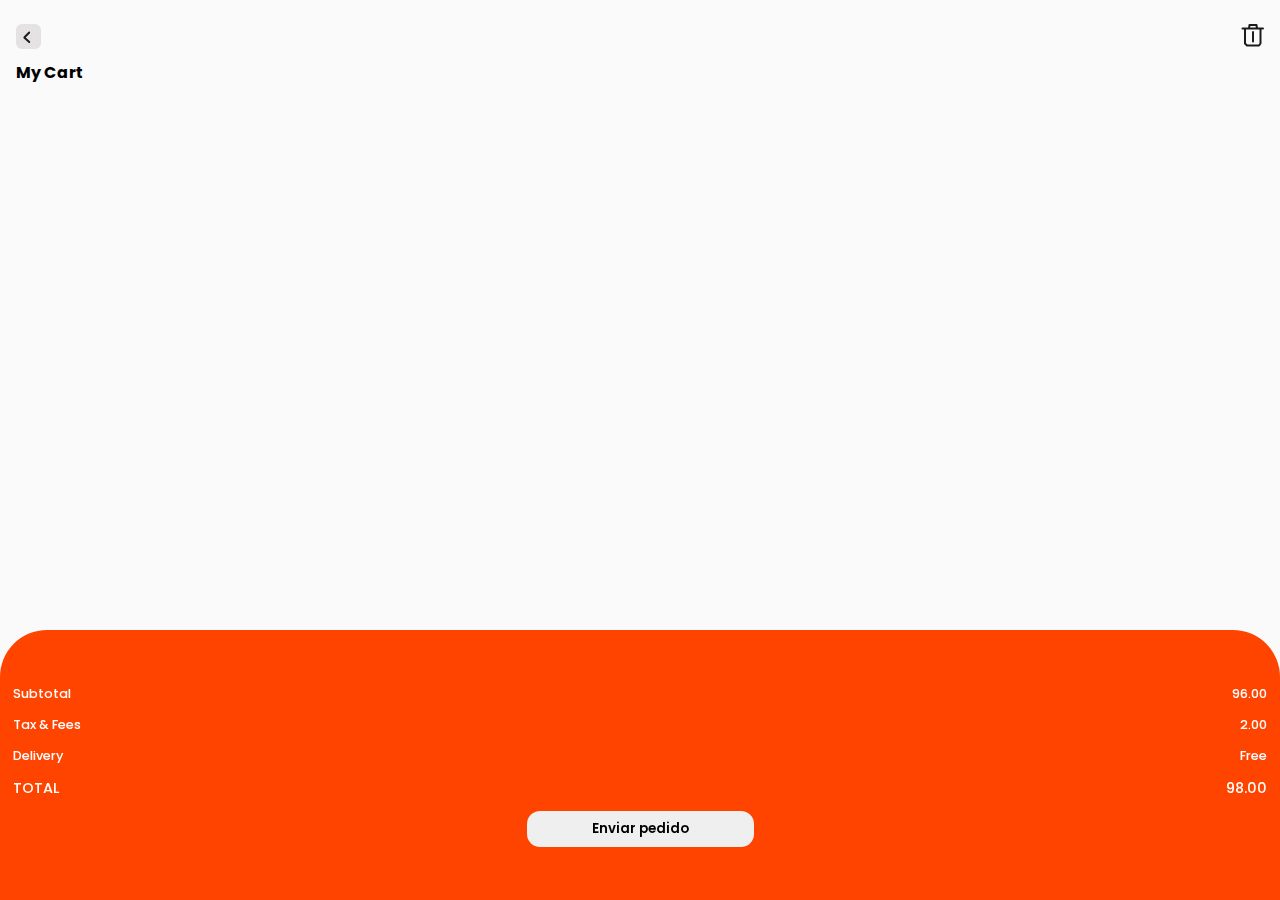
==== commit cfb5a950: "js lío horrible" ====
--- a/index.html
+++ b/index.html
@@ -43,6 +43,15 @@
               <img src="./img/cake-slice.svg" alt="">
               <h4>Dessert</h4>
             </div>
+            <div class="clasification__item">
+              <img src="./img/oriental-food.svg" alt="">
+              <h4>Oriental</h4>
+            </div>
+            <div class="clasification__item">
+              <img src="./img/pizza.svg" alt="">
+              <h4>Pizza</h4>
+            </div>
+
           </section>
 
           <section class="menu">
@@ -90,155 +99,64 @@
       </div>
     </div>
 
+    <div class="general-container">
+      <div class="cart-page">
 
-    <div class="cart-page">
+        <nav class="cart-nav">
+          <div class="cart-nav__back">
+            <svg width="7" height="12" viewBox="0 0 7 12" fill="none" xmlns="http://www.w3.org/2000/svg">
+              <path d="M6 1.5L1 6.5L6 11" stroke="#1C1C1C" stroke-width="2" stroke-linecap="round" stroke-linejoin="round" />
+            </svg>
+          </div>
+          <svg class="cart-nav__clear" width="23" height="23" viewBox="0 0 23 23" fill="none" xmlns="http://www.w3.org/2000/svg">
+            <path d="M1.5 4.5H4M22 4.5H19.5M4 4.5V19.5L6 21.5H18L19.5 19.5V4.5M4 4.5H8M19.5 4.5H16M8 4.5L8.5 1H15.5L16 4.5M8 4.5H16" stroke="#1C1C1C" stroke-width="2" stroke-linecap="round" stroke-linejoin="round" />
+            <path d="M12 8V17.5" stroke="#1C1C1C" stroke-width="2" stroke-linecap="round" stroke-linejoin="round" />
+          </svg>
+        </nav>
 
-      <nav class="cart-nav">
-        <div class="cart-nav__back">
-          <svg width="7" height="12" viewBox="0 0 7 12" fill="none" xmlns="http://www.w3.org/2000/svg">
-            <path d="M6 1.5L1 6.5L6 11" stroke="#1C1C1C" stroke-width="2" stroke-linecap="round" stroke-linejoin="round" />
-          </svg>
-        </div>
-        <svg class="cart-nav__clear" width="23" height="23" viewBox="0 0 23 23" fill="none" xmlns="http://www.w3.org/2000/svg">
-          <path d="M1.5 4.5H4M22 4.5H19.5M4 4.5V19.5L6 21.5H18L19.5 19.5V4.5M4 4.5H8M19.5 4.5H16M8 4.5L8.5 1H15.5L16 4.5M8 4.5H16" stroke="#1C1C1C" stroke-width="2" stroke-linecap="round" stroke-linejoin="round" />
-          <path d="M12 8V17.5" stroke="#1C1C1C" stroke-width="2" stroke-linecap="round" stroke-linejoin="round" />
-        </svg>
-      </nav>
+        <section class="cart">
+          <h2 class="cart__title">My Cart</h3>
 
-      <section class="cart">
-        <h2 class="cart__title">My Cart</h3>
-          <div class="cart__item">
-            <div class="cart__item">
-              <img class="cart__item-img" src="./img/food/chicken-veggi-salad.png" alt="">
-              <div class="cart__item-text">
-                <h3 class="cart__item-price">52.00</h3>
-                <h3 class="cart__item-title">Chicken Veggi Salad</h3>
-                <p class="cart__item-desc">With cheese sauce</p>
-                <div class="cart__item-amount">
-                  <div class="cart__item-amount-minus">
-                    <h3>-</h3>
-                  </div>
-                  <h3 class="cart__item-amount-count">02</h3>
-                  <div class="cart__item-amount-plus">
-                    <h3>+</h3>
-                  </div>
-                </div>
-              </div>
+            <!---------------------------------------------------------------->
+            <!---------------------------------------------------------------->
+            <!-- HERE GOES ALL THE CART ITEMS INCLUDED IN THE CART ARRAY -->
+            <!---------------------------------------------------------------->
+            <!---------------------------------------------------------------->
+
+        </section>
+
+
+        <section class="cart-summary">
+
+          <div class="cart-summary__info">
+            <div class="summary__subtotal-caja">
+              <p class="summary__subtotal">Subtotal</p>
+              <p class="summary__subtotal__price">96.00</p>
+            </div>
+
+            <div class="summary__tax-fees-price">
+
+              <p class="summary__tax-fees">Tax & Fees</p>
+              <p class="summary__tax-fees__price">2.00</p>
+
+            </div>
+            <div class="summary__delivery-total">
+
+              <p class="summary__delivery">Delivery</p>
+              <p class="summary__delivery__price">Free</p>
+            </div>
+
+            <div class="summary__total-price">
+
+              <p class="summary__total">TOTAL</p>
+              <p class="summary__total__price">98.00</p>
             </div>
           </div>
-          <div class="cart__item">
-            <div class="cart__item">
-              <img class="cart__item-img" src="./img/food/chicken-veggi-salad.png" alt="">
-              <div class="cart__item-text">
-                <h3 class="cart__item-price">52.00</h3>
-                <h3 class="cart__item-title">Chicken Veggi Salad</h3>
-                <p class="cart__item-desc">With cheese sauce</p>
-                <div class="cart__item-amount">
-                  <div class="cart__item-amount-minus">
-                    <h3>-</h3>
-                  </div>
-                  <h3 class="cart__item-amount-count">02</h3>
-                  <div class="cart__item-amount-plus">
-                    <h3>+</h3>
-                  </div>
-                </div>
-              </div>
-            </div>
-          </div>
-          <div class="cart__item">
-            <div class="cart__item">
-              <img class="cart__item-img" src="./img/food/chicken-veggi-salad.png" alt="">
-              <div class="cart__item-text">
-                <h3 class="cart__item-price">52.00</h3>
-                <h3 class="cart__item-title">Chicken Veggi Salad</h3>
-                <p class="cart__item-desc">With cheese sauce</p>
-                <div class="cart__item-amount">
-                  <div class="cart__item-amount-minus">
-                    <h3>-</h3>
-                  </div>
-                  <h3 class="cart__item-amount-count">02</h3>
-                  <div class="cart__item-amount-plus">
-                    <h3>+</h3>
-                  </div>
-                </div>
-              </div>
-            </div>
-          </div>
-          <div class="cart__item">
-            <div class="cart__item">
-              <img class="cart__item-img" src="./img/food/chicken-veggi-salad.png" alt="">
-              <div class="cart__item-text">
-                <h3 class="cart__item-price">52.00</h3>
-                <h3 class="cart__item-title">Chicken Veggi Salad</h3>
-                <p class="cart__item-desc">With cheese sauce</p>
-                <div class="cart__item-amount">
-                  <div class="cart__item-amount-minus">
-                    <h3>-</h3>
-                  </div>
-                  <h3 class="cart__item-amount-count">02</h3>
-                  <div class="cart__item-amount-plus">
-                    <h3>+</h3>
-                  </div>
-                </div>
-              </div>
-            </div>
-          </div>
-          <div class="cart__item">
-            <div class="cart__item">
-              <img class="cart__item-img" src="./img/food/chicken-veggi-salad.png" alt="">
-              <div class="cart__item-text">
-                <h3 class="cart__item-price">52.00</h3>
-                <h3 class="cart__item-title">Chicken Veggi Salad</h3>
-                <p class="cart__item-desc">With cheese sauce</p>
-                <div class="cart__item-amount">
-                  <div class="cart__item-amount-minus">
-                    <h3>-</h3>
-                  </div>
-                  <h3 class="cart__item-amount-count">02</h3>
-                  <div class="cart__item-amount-plus">
-                    <h3>+</h3>
-                  </div>
-                </div>
-              </div>
-            </div>
-          </div>
-
-      </section>
-
-
-      <section class="cart-summary">
-
-        <div class="cart-summary__info">
-          <div class="summary__subtotal-caja">
-            <p class="summary__subtotal">Subtotal</p>
-            <p class="summary__subtotal__price">96.00</p>
-          </div>
-
-          <div class="summary__tax-fees-price">
-
-            <p class="summary__tax-fees">Tax & Fees</p>
-            <p class="summary__tax-fees__price">2.00</p>
-
-          </div>
-          <div class="summary__delivery-total">
-
-            <p class="summary__delivery">Delivery</p>
-            <p class="summary__delivery__price">Free</p>
-          </div>
-
-          <div class="summary__total-price">
-
-            <p class="summary__total">TOTAL</p>
-            <p class="summary__total__price">98.00</p>
-          </div>
-        </div>
-        <button class="enviar-pedido" type="button" name="button">Enviar pedido</button>
-      </section>
-
+          <button class="enviar-pedido" type="button" name="button">Enviar pedido</button>
+        </section>
+      </div>
     </div>
-
     <script type="module" src="./js/app.js" charset="utf-8"></script>
-
 
   </body>
 
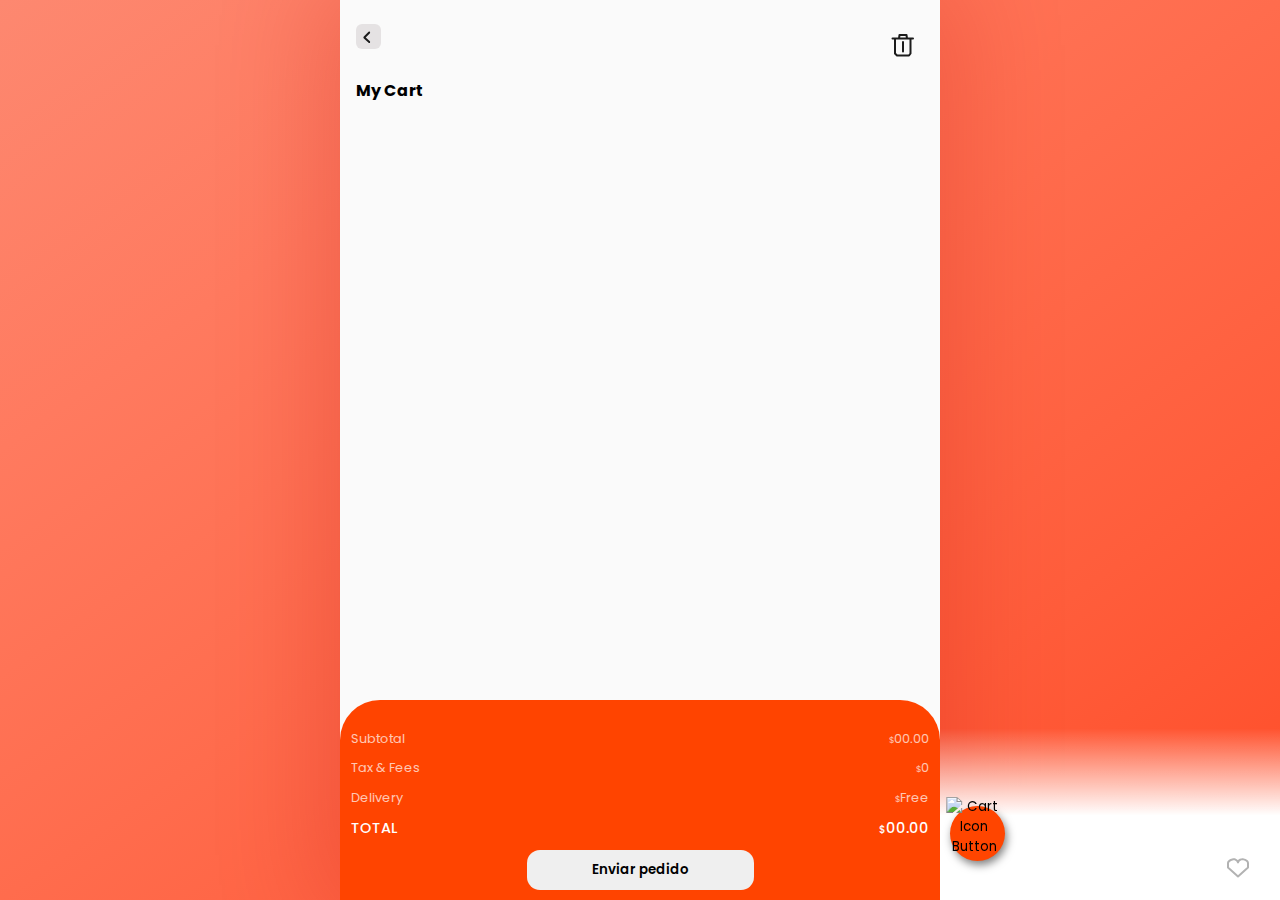
==== commit 07e41c12: "js finished all price functions, categories... Ficed the images in cart displayi ng biger than their" ====
--- a/index.html
+++ b/index.html
@@ -27,27 +27,23 @@
 
         <main>
           <section class="clasification">
-            <div class="clasification__item">
+            <div data-category="breakfast" class="clasification__item">
               <img src="./img/breakfast.svg" alt="">
               <h4>Breakfast</h4>
             </div>
-            <div class="clasification__item">
-              <img src="./img/fast-food.svg" alt="">
-              <h4>Fast Food</h4>
-            </div>
-            <div class="clasification__item">
+            <div data-category="dinner" class="clasification__item">
               <img src="./img/dinner.svg" alt="">
               <h4>Dinner</h4>
             </div>
-            <div class="clasification__item">
+            <div data-category="dessert" class="clasification__item">
               <img src="./img/cake-slice.svg" alt="">
               <h4>Dessert</h4>
             </div>
-            <div class="clasification__item">
+            <div data-category="oriental" class="clasification__item">
               <img src="./img/oriental-food.svg" alt="">
               <h4>Oriental</h4>
             </div>
-            <div class="clasification__item">
+            <div data-category="pizza" class="clasification__item">
               <img src="./img/pizza.svg" alt="">
               <h4>Pizza</h4>
             </div>
@@ -108,10 +104,13 @@
               <path d="M6 1.5L1 6.5L6 11" stroke="#1C1C1C" stroke-width="2" stroke-linecap="round" stroke-linejoin="round" />
             </svg>
           </div>
-          <svg class="cart-nav__clear" width="23" height="23" viewBox="0 0 23 23" fill="none" xmlns="http://www.w3.org/2000/svg">
-            <path d="M1.5 4.5H4M22 4.5H19.5M4 4.5V19.5L6 21.5H18L19.5 19.5V4.5M4 4.5H8M19.5 4.5H16M8 4.5L8.5 1H15.5L16 4.5M8 4.5H16" stroke="#1C1C1C" stroke-width="2" stroke-linecap="round" stroke-linejoin="round" />
-            <path d="M12 8V17.5" stroke="#1C1C1C" stroke-width="2" stroke-linecap="round" stroke-linejoin="round" />
-          </svg>
+          <div class="cart-nav__clear">
+            <svg class="cart-nav__clear" width="23" height="23" viewBox="0 0 23 23" fill="none" xmlns="http://www.w3.org/2000/svg">
+              <path d="M1.5 4.5H4M22 4.5H19.5M4 4.5V19.5L6 21.5H18L19.5 19.5V4.5M4 4.5H8M19.5 4.5H16M8 4.5L8.5 1H15.5L16 4.5M8 4.5H16" stroke="#1C1C1C" stroke-width="2" stroke-linecap="round" stroke-linejoin="round" />
+              <path d="M12 8V17.5" stroke="#1C1C1C" stroke-width="2" stroke-linecap="round" stroke-linejoin="round" />
+            </svg>
+          </div>
+
         </nav>
 
         <section class="cart">
@@ -131,13 +130,13 @@
           <div class="cart-summary__info">
             <div class="summary__subtotal-caja">
               <p class="summary__subtotal">Subtotal</p>
-              <p class="summary__subtotal__price">96.00</p>
+              <p class="summary__subtotal__price">00.00</p>
             </div>
 
             <div class="summary__tax-fees-price">
 
               <p class="summary__tax-fees">Tax & Fees</p>
-              <p class="summary__tax-fees__price">2.00</p>
+              <p class="summary__tax-fees__price">0</p>
 
             </div>
             <div class="summary__delivery-total">
@@ -149,7 +148,7 @@
             <div class="summary__total-price">
 
               <p class="summary__total">TOTAL</p>
-              <p class="summary__total__price">98.00</p>
+              <p class="summary__total__price">00.00</p>
             </div>
           </div>
           <button class="enviar-pedido" type="button" name="button">Enviar pedido</button>
--- a/css/app.css
+++ b/css/app.css
@@ -13,19 +13,24 @@
   padding: 0;
 }
 
-/* .general-container {
-  width: 100%;
-  background-color: red;
+.general-container {
+  width: 100vw;
+  background-color: #fb6e3a;
+  background-image: linear-gradient(to right bottom, #fd8870, #ff7a5f, #ff6c4d, #ff5d3b, #ff4c27);
 }
 
 .main-page {
   width: 100%;
-  max-width: 500px;
-  background-color: green;
+  max-width: 600px;
+  background-color: white;
   margin: auto;
-} */
+  height: 100vh;
+  box-shadow: 0px 0px 100px 20px rgba(184, 6, 6, 0.2);
+}
+
 body {
   overflow: hidden;
+  top: 0;
 }
 
 .cart-page {
@@ -34,5 +39,13 @@
   position: absolute;
   top: 0;
   width: 100vw;
-  /* display: none; */
+  display: block;
+}
+
+@media (min-width: 600px) {
+  .cart-page {
+    width: 600px;
+    left: 50%;
+    transform: translateX(-50%);
+  }
 }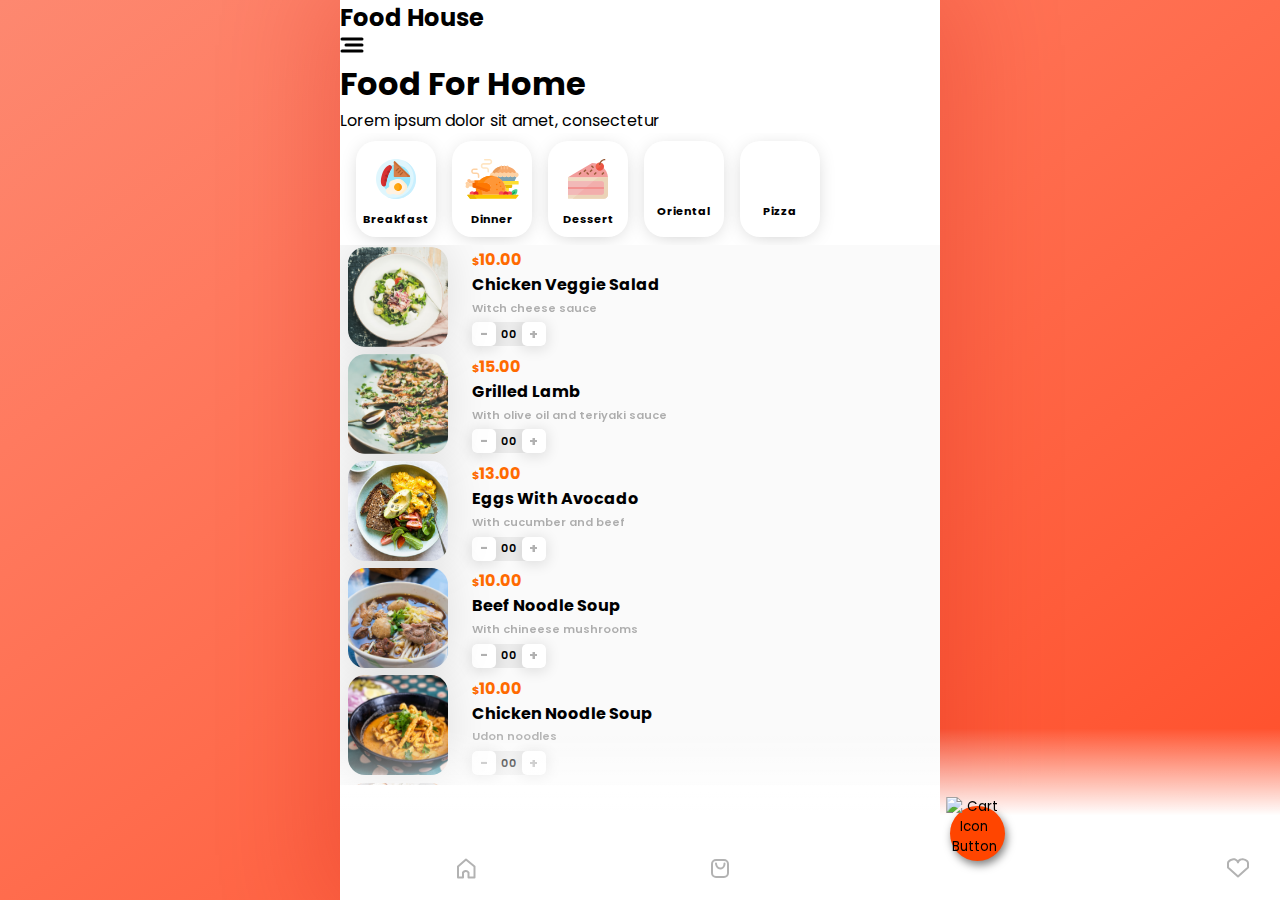
==== commit 44affe06: "Finished and rewrote the categorization and seubmitting form parts. Cant figure out why form isnt se" ====
--- a/index.html
+++ b/index.html
@@ -12,6 +12,12 @@
   </head>
 
   <body>
+    <!---------------------------------->
+    <!---------------------------------->
+    <!-- HERE GO ALL THE MENU POP UPS -->
+    <!---------------------------------->
+    <!---------------------------------->
+    </div>
     <div class="general-container">
       <div class="main-page">
         <header>
@@ -27,23 +33,23 @@
 
         <main>
           <section class="clasification">
-            <div data-category="breakfast" class="clasification__item">
+            <div onclick="printCategory(this)" data-category="breakfast" data-activated="inactive" class="clasification__item">
               <img src="./img/breakfast.svg" alt="">
               <h4>Breakfast</h4>
             </div>
-            <div data-category="dinner" class="clasification__item">
+            <div onclick="printCategory(this)" data-category="dinner" data-activated="inactive" class="clasification__item">
               <img src="./img/dinner.svg" alt="">
               <h4>Dinner</h4>
             </div>
-            <div data-category="dessert" class="clasification__item">
+            <div onclick="printCategory(this)" data-category="dessert" data-activated="inactive" class="clasification__item">
               <img src="./img/cake-slice.svg" alt="">
               <h4>Dessert</h4>
             </div>
-            <div data-category="oriental" class="clasification__item">
+            <div onclick="printCategory(this)" data-category="oriental" data-activated="inactive" class="clasification__item">
               <img src="./img/oriental-food.svg" alt="">
               <h4>Oriental</h4>
             </div>
-            <div data-category="pizza" class="clasification__item">
+            <div onclick="printCategory(this)" data-category="pizza" data-activated="inactive" class="clasification__item">
               <img src="./img/pizza.svg" alt="">
               <h4>Pizza</h4>
             </div>
@@ -53,10 +59,11 @@
           <section class="menu">
             <!---------------------------------------------------------------->
             <!---------------------------------------------------------------->
-            <!-- HERE GOES ALL THE MENU ITEMS INCLUDED IN THE CONTENT ARRAY -->
+            <!-- HERE GO ALL THE MENU ITEMS INCLUDED IN THE CONTENT ARRAY -->
             <!---------------------------------------------------------------->
             <!---------------------------------------------------------------->
           </section>
+
         </main>
 
         <nav class="icons-footer">
@@ -115,17 +122,33 @@
 
         <section class="cart">
           <h2 class="cart__title">My Cart</h3>
-
             <!---------------------------------------------------------------->
             <!---------------------------------------------------------------->
             <!-- HERE GOES ALL THE CART ITEMS INCLUDED IN THE CART ARRAY -->
             <!---------------------------------------------------------------->
             <!---------------------------------------------------------------->
-
         </section>
 
 
-        <section class="cart-summary">
+        <form onsubmit="constructorString(); setActionForm(this);" class="cart-summary" target="_blank"
+          action='https://wa.me/34642302731?text=Articulos:%202%20x%20Chicken%20Veggie%20Salad,%202%20x%20Grilled%20Lamb,%201%20x%20Pistachio%20Cake.%20Total%20price%20:%2065.55.%20Name:%20Evelin'>
+          <!-- HERE IS THE PROBLEM -->
+          <!-- HERE IS THE PROBLEM -->
+          <!-- HERE IS THE PROBLEM -->
+          <!-- HERE IS THE PROBLEM -->
+          <!-- HERE IS THE PROBLEM -->
+          <!-- HERE IS THE PROBLEM -->
+          <!-- HERE IS THE PROBLEM -->
+          <!-- HERE IS THE PROBLEM -->
+          <!-- HERE IS THE PROBLEM -->
+          <!-- HERE IS THE PROBLEM -->
+          <!-- HERE IS THE PROBLEM -->
+          <!-- HERE IS THE PROBLEM -->
+          <!-- HERE IS THE PROBLEM -->
+          <!-- HERE IS THE PROBLEM -->
+          <div class="ask-name">
+            <input required class="ask-name__input" type="text" placeholder="Name">
+          </div>
 
           <div class="cart-summary__info">
             <div class="summary__subtotal-caja">
@@ -151,8 +174,10 @@
               <p class="summary__total__price">00.00</p>
             </div>
           </div>
-          <button class="enviar-pedido" type="button" name="button">Enviar pedido</button>
-        </section>
+
+          <input class="enviar-pedido" type="submit" value="Enviar pedido">
+        </form>
+
       </div>
     </div>
     <script type="module" src="./js/app.js" charset="utf-8"></script>
--- a/css/app.css
+++ b/css/app.css
@@ -4,6 +4,8 @@
 @import url("./components/cart-section-nav.css");
 @import url("./components/cart-section-main.css");
 @import url("./components/cart-section-summary.css");
+@import url("./components/popup.css");
+@import url("./components/ask-name-popup.css");
 
 /* GENERAL DESPOSITION */
 * {
@@ -39,7 +41,7 @@
   position: absolute;
   top: 0;
   width: 100vw;
-  display: block;
+  display: none;
 }
 
 @media (min-width: 600px) {
